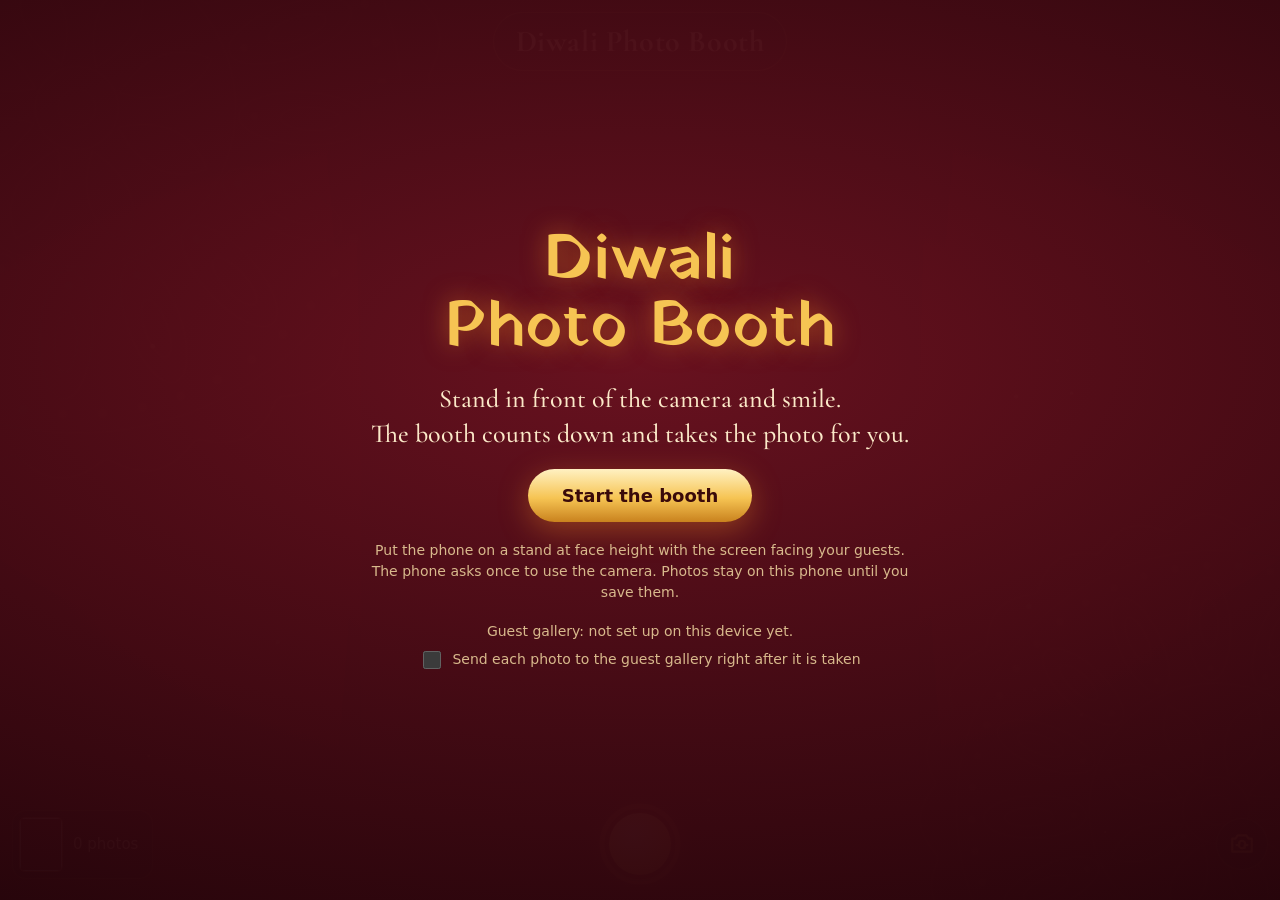
==== index.html @ d07fb63e "Booth background: slow gold line-art mandalas, embers and line fireworks A light canvas layer behind" ====
<!doctype html>
<html lang="en">
<head>
<meta charset="utf-8">
<meta name="viewport" content="width=device-width,initial-scale=1,viewport-fit=cover">
<meta name="theme-color" content="#1c0308">
<meta name="apple-mobile-web-app-capable" content="yes">
<title>Diwali Photo Booth</title>
<link rel="icon" href="data:image/svg+xml,%3Csvg xmlns=%27http://www.w3.org/2000/svg%27 viewBox=%270 0 32 32%27%3E%3Cpath d=%27M4 18q12 12 24 0z%27 fill=%27%23f6c453%27/%3E%3Cpath d=%27M16 4q-5 8 0 12q5-4 0-12z%27 fill=%27%23f5871a%27/%3E%3C/svg%3E">
<link rel="stylesheet" href="fonts.css?v=1793653591">
<style>
  :root {
    --night: #1c0308; --velvet: #3d0812; --wine: #6b1220;
    --gold: #f6c453; --gold-hi: #fff1c2; --gold-lo: #c9821e; --marigold: #f5871a;
    --ink: #fbe9c8; --ink-dim: #d8b98c;
    --display: 'Yatra One', 'Cormorant Garamond', Georgia, serif;
    --serif: 'Cormorant Garamond', Georgia, serif;
    --ui: system-ui, -apple-system, 'Segoe UI', Roboto, sans-serif;
    color-scheme: dark;
  }
  * { box-sizing: border-box; -webkit-tap-highlight-color: transparent; }
  html, body { margin: 0; height: 100%; background: var(--night); color: var(--ink); font-family: var(--ui); overflow: hidden; overscroll-behavior: none; }
  button { font: inherit; color: inherit; border: 0; background: none; cursor: pointer; }
  button:focus-visible { outline: 3px solid var(--gold); outline-offset: 3px; }
  [hidden] { display: none !important; }

  #app { position: fixed; inset: 0; display: grid; grid-template-rows: auto minmax(0, 1fr) auto;
    padding: env(safe-area-inset-top, 0px) max(12px, env(safe-area-inset-right, 0px)) env(safe-area-inset-bottom, 0px) max(12px, env(safe-area-inset-left, 0px));
    background: transparent; z-index: 1; }
  body { background: radial-gradient(120% 80% at 50% 55%, var(--wine), var(--velvet) 55%, var(--night)) fixed var(--night); }
  #bgfx { position: fixed; inset: 0; width: 100%; height: 100%; z-index: 0; pointer-events: none; }
  #status { justify-self: center; margin-top: 12px; padding: 10px 22px; border-radius: 999px; background: rgba(28,3,8,0.72);
    border: 1px solid rgba(246,196,83,0.45); font-family: var(--serif); font-weight: 700; font-size: clamp(20px, 4.6vw, 30px); letter-spacing: 0.02em; text-align: center; }
  #stageWrap { position: relative; min-height: 0; overflow: hidden; }
  /* sized in script to the largest 4:5 box that fits, so Safari can't stretch it to the camera's height */
  #preview { position: absolute; left: 50%; top: 50%; transform: translate(-50%, -50%); width: 240px; height: 300px; border-radius: 14px; box-shadow: 0 20px 60px rgba(0,0,0,0.55); background: var(--night); }
  #count { position: absolute; inset: 0; display: grid; place-items: center; pointer-events: none; }
  #count span { font-family: var(--display); font-size: min(46vw, 38vh); line-height: 1; color: var(--gold-hi);
    text-shadow: 0 0 30px rgba(255,150,40,0.9), 0 0 80px rgba(255,120,20,0.6); animation: pop 1s ease-out both; }
  @keyframes pop { 0% { transform: scale(1.6); opacity: 0; } 25% { transform: scale(1); opacity: 1; } 85% { opacity: 1; } 100% { transform: scale(0.85); opacity: 0; } }
  #flash { position: fixed; inset: 0; background: #fff8e6; opacity: 0; pointer-events: none; }
  #flash.go { animation: flash 0.7s ease-out; }
  @keyframes flash { 0% { opacity: 0.95; } 100% { opacity: 0; } }

  #bar { display: grid; grid-template-columns: minmax(0, 1fr) auto minmax(0, 1fr); align-items: center; gap: 12px; padding-block: 8px max(14px, env(safe-area-inset-bottom, 0px)); }
  #rollBtn { justify-self: start; max-width: 100%; min-width: 0; white-space: nowrap; overflow: hidden; display: flex; align-items: center; gap: 10px; padding: 6px 14px 6px 6px; border-radius: 14px; background: rgba(28,3,8,0.6); border: 1px solid rgba(246,196,83,0.3); font-size: 15px; }
  #rollThumb { width: 44px; height: 55px; border-radius: 6px; object-fit: cover; background: var(--velvet); border: 1px solid rgba(246,196,83,0.4); }
  #shutter { position: relative; display: block; width: 84px; height: 84px; padding: 0; border-radius: 50%; flex: none; }
  #shutter svg { position: absolute; left: 0; top: 0; width: 84px; height: 84px; transform: rotate(-90deg); }
  #shutter .core { position: absolute; left: 11px; top: 11px; width: 62px; height: 62px; border-radius: 50%; background: radial-gradient(circle at 40% 35%, var(--gold-hi), var(--gold) 55%, var(--gold-lo)); box-shadow: 0 0 24px rgba(255,170,60,0.6); transition: transform .15s; }
  #shutter:active .core { transform: scale(0.9); }
  #flipBtn { position: relative; justify-self: end; display: block; width: 52px; height: 52px; padding: 0; border-radius: 50%; background: rgba(28,3,8,0.6); border: 1px solid rgba(246,196,83,0.3); }
  #flipBtn svg { position: absolute; left: 50%; top: 50%; transform: translate(-50%, -50%); }

  .sheet { position: fixed; inset: 0; z-index: 20; display: grid; place-items: center; padding: max(16px, env(safe-area-inset-top, 0px)) max(16px, env(safe-area-inset-right, 0px)) max(16px, env(safe-area-inset-bottom, 0px)) max(16px, env(safe-area-inset-left, 0px));
    background: radial-gradient(120% 80% at 50% 40%, rgba(107,18,32,0.97), rgba(28,3,8,0.98)); }
  .card { width: min(560px, 100%); display: grid; gap: 18px; text-align: center; }
  h1 { margin: 0; font-family: var(--display); font-weight: 400; font-size: clamp(38px, 9vw, 64px); line-height: 1.05; color: var(--gold); text-shadow: 0 0 24px rgba(255,150,40,0.5); text-wrap: balance; }
  .sub { margin: 0; font-family: var(--serif); font-size: clamp(20px, 4.4vw, 26px); color: var(--ink); line-height: 1.35; }
  .note { margin: 0; font-size: 14px; color: var(--ink-dim); line-height: 1.5; }
  .btn { justify-self: center; padding: 16px 34px; border-radius: 999px; font-weight: 700; font-size: 18px; color: #3a0a0a;
    background: linear-gradient(180deg, var(--gold-hi), var(--gold) 55%, var(--gold-lo)); box-shadow: 0 8px 30px rgba(255,150,40,0.35); }
  .btn.ghost { color: var(--ink); background: rgba(28,3,8,0.6); border: 1px solid rgba(246,196,83,0.45); box-shadow: none; }
  .row { display: flex; flex-wrap: wrap; justify-content: center; gap: 12px; }
  .err { color: #ffb4a8; font-size: 15px; }

  #review img { width: 100%; max-height: 64vh; object-fit: contain; border-radius: 12px; box-shadow: 0 20px 60px rgba(0,0,0,0.6); }
  #reviewTimer { height: 4px; border-radius: 4px; background: rgba(246,196,83,0.25); overflow: hidden; }
  #reviewTimer i { display: block; height: 100%; width: 100%; background: var(--gold); transform-origin: left; }

  #roll .card { width: min(900px, 100%); max-height: 100%; grid-template-rows: auto auto 1fr auto; }
  #rollGrid { overflow: auto; display: grid; grid-template-columns: repeat(auto-fill, minmax(120px, 1fr)); gap: 10px; padding: 4px; min-height: 0; }
  #rollGrid button { padding: 0; border-radius: 8px; overflow: hidden; border: 2px solid transparent; }
  #rollGrid button[aria-pressed="true"] { border-color: var(--gold); }
  #rollGrid img { display: block; width: 100%; aspect-ratio: 4 / 5; object-fit: cover; }
  #rollGrid button { position: relative; }
  #rollGrid button.up::before { content: ""; position: absolute; left: 6px; bottom: 6px; width: 22px; height: 22px; border-radius: 50%; z-index: 1;
    background: rgba(28,3,8,0.85) url("data:image/svg+xml,%3Csvg xmlns='http://www.w3.org/2000/svg' viewBox='0 0 24 24'%3E%3Cpath d='M7 18h10a4 4 0 0 0 0-8 6 6 0 0 0-11.3 1.7A3.2 3.2 0 0 0 7 18z' fill='%23f6c453'/%3E%3C/svg%3E") center / 15px no-repeat; }
  .gallerySet { display: grid; gap: 6px; justify-items: center; }
  .toggle { display: inline-flex; gap: 8px; align-items: center; cursor: pointer; }
  .toggle input { accent-color: var(--gold); width: 18px; height: 18px; }
  #rollGrid button.done::after { content: ""; position: absolute; right: 6px; bottom: 6px; width: 22px; height: 22px; border-radius: 50%;
    background: var(--gold) url("data:image/svg+xml,%3Csvg xmlns='http://www.w3.org/2000/svg' viewBox='0 0 24 24'%3E%3Cpath d='M6 12l4 4 8-8' fill='none' stroke='%233a0a0a' stroke-width='3' stroke-linecap='round' stroke-linejoin='round'/%3E%3C/svg%3E") center / 16px no-repeat; }
  #rollEmpty { font-family: var(--serif); font-size: 22px; color: var(--ink-dim); padding: 30px 0; }
  #fullBtn { position: fixed; left: max(10px, env(safe-area-inset-left, 0px)); top: calc(10px + env(safe-area-inset-top, 0px)); z-index: 25; width: 44px; height: 44px; padding: 0; border-radius: 50%;
    background: rgba(28,3,8,0.6); border: 1px solid rgba(246,196,83,0.35); }
  #fullBtn svg { position: absolute; left: 50%; top: 50%; transform: translate(-50%, -50%); }
  #debug { position: fixed; right: max(8px, env(safe-area-inset-right, 0px)); top: calc(8px + env(safe-area-inset-top, 0px)); font: 11px/1.35 ui-monospace, monospace; color: #9f9; background: rgba(0,0,0,0.55); padding: 4px 8px; border-radius: 6px; z-index: 30; white-space: pre; pointer-events: none; }
  @media (prefers-reduced-motion: reduce) { #count span { animation-duration: 0.01s; } #flash.go { animation-duration: 0.2s; } }
</style>
</head>
<body>
<canvas id="bgfx" aria-hidden="true"></canvas>
<div id="app">
  <div id="status" role="status" aria-live="polite">Getting the booth ready…</div>
  <div id="stageWrap">
    <canvas id="preview" width="1080" height="1350" aria-label="Live camera preview with the Diwali frame"></canvas>
    <div id="count" aria-hidden="true"></div>
  </div>
  <div id="bar">
    <button id="rollBtn" type="button" aria-label="Open photos taken on this phone"><img id="rollThumb" alt=""><span id="rollCount">0 photos</span></button>
    <button id="shutter" type="button" aria-label="Take a photo now">
      <svg viewBox="0 0 84 84" aria-hidden="true"><circle cx="42" cy="42" r="38" fill="none" stroke="rgba(246,196,83,0.3)" stroke-width="5"/><circle id="ring" cx="42" cy="42" r="38" fill="none" stroke="#fff1c2" stroke-width="5" stroke-linecap="round" stroke-dasharray="238.8" stroke-dashoffset="238.8"/></svg>
      <span class="core"></span>
    </button>
    <button id="flipBtn" type="button" aria-label="Switch camera">
      <svg width="26" height="26" viewBox="0 0 24 24" fill="none" stroke="#f6c453" stroke-width="2" stroke-linecap="round" stroke-linejoin="round" aria-hidden="true"><path d="M3 7h3l2-3h8l2 3h3v12H3z"/><path d="M9 13a3 3 0 0 0 5.2 2"/><path d="M15 12a3 3 0 0 0-5.2-2"/><path d="M14.5 15.5V13H17"/><path d="M9.5 10.5V13H7"/></svg>
    </button>
  </div>
</div>
<video id="video" playsinline muted autoplay aria-hidden="true" style="position:fixed;left:0;top:0;width:2px;height:2px;opacity:0.01;pointer-events:none;z-index:-1"></video>
<div id="flash"></div>

<section id="start" class="sheet">
  <div class="card">
    <h1>Diwali Photo Booth</h1>
    <p class="sub">Stand in front of the camera and smile.<br>The booth counts down and takes the photo for you.</p>
    <button id="startBtn" class="btn" type="button">Start the booth</button>
    <p class="note">Put the phone on a stand at face height with the screen facing your guests. The phone asks once to use the camera. Photos stay on this phone until you save them.</p>
    <div class="gallerySet">
      <p class="note" id="galleryState">Guest gallery: checking…</p>
      <label class="note toggle"><input type="checkbox" id="liveUpload"> Send each photo to the guest gallery right after it is taken</label>
    </div>
    <p id="startErr" class="err" hidden></p>
  </div>
</section>

<section id="review" class="sheet" hidden>
  <div class="card">
    <img id="reviewImg" alt="The photo you just took">
    <div id="reviewTimer"><i></i></div>
    <p class="note" id="reviewNote">This photo saves automatically when the bar runs out.</p>
    <div class="row">
      <button id="nextGuest" class="btn" type="button">Save and take the next photo</button>
    </div>
  </div>
</section>

<section id="roll" class="sheet" hidden>
  <div class="card">
    <h1 style="font-size:clamp(30px,6vw,44px)">Photos on this phone</h1>
    <p class="note" id="rollNote">Tap photos to pick them, then save them to the phone's photo library.</p>
    <div id="rollGrid"></div>
    <div class="row">
      <button id="saveSel" class="btn" type="button">Save all</button>
      <button id="uploadSel" class="btn ghost" type="button" hidden>Upload to guest gallery</button>
      <button id="clearAll" class="btn ghost" type="button">Delete all</button>
      <button id="closeRoll" class="btn ghost" type="button">Back to booth</button>
    </div>
  </div>
</section>
<div id="debug" hidden></div>
<button id="fullBtn" type="button" hidden aria-label="Full screen">
  <svg width="22" height="22" viewBox="0 0 24 24" fill="none" stroke="#f6c453" stroke-width="2" stroke-linecap="round" stroke-linejoin="round" aria-hidden="true"><path d="M4 9V4h5M20 9V4h-5M4 15v5h5M20 15v5h-5"/></svg>
</button>

<script src="config.js?v=1793653591"></script>
<script src="bgfx.js?v=1793653591"></script>
<script src="frame.js?v=1793653591"></script>
<script type="module" src="booth.js?v=1793653591"></script>
</body>
</html>
---- fonts.css ----
@font-face{font-family:'Yatra One';font-style:normal;font-weight:400;font-display:swap;src:url([data-uri]) format('woff2');unicode-range:U+0900-097F, U+1CD0-1CF9, U+200C-200D, U+20A8, U+20B9, U+20F0, U+25CC, U+A830-A839, U+A8E0-A8FF;}
@font-face{font-family:'Yatra One';font-style:normal;font-weight:400;font-display:swap;src:url([data-uri]) format('woff2');unicode-range:U+0000-00FF, U+0131, U+0152-0153, U+02BB-02BC, U+02C6, U+02DA, U+02DC, U+0304, U+0308, U+0329, U+2000-206F, U+2074, U+20AC, U+2122, U+2191, U+2193, U+2212, U+2215, U+FEFF, U+FFFD;}
@font-face{font-family:'Cormorant Garamond';font-style:italic;font-weight:600;font-display:swap;src:url([data-uri]) format('woff2');unicode-range:U+0000-00FF, U+0131, U+0152-0153, U+02BB-02BC, U+02C6, U+02DA, U+02DC, U+0304, U+0308, U+0329, U+2000-206F, U+2074, U+20AC, U+2122, U+2191, U+2193, U+2212, U+2215, U+FEFF, U+FFFD;}
@font-face{font-family:'Cormorant Garamond';font-style:normal;font-weight:500;font-display:swap;src:url([data-uri]) format('woff2');unicode-range:U+0000-00FF, U+2000-206F;}
@font-face{font-family:'Cormorant Garamond';font-style:normal;font-weight:700;font-display:swap;src:url([data-uri]) format('woff2');unicode-range:U+0000-00FF, U+2000-206F;}
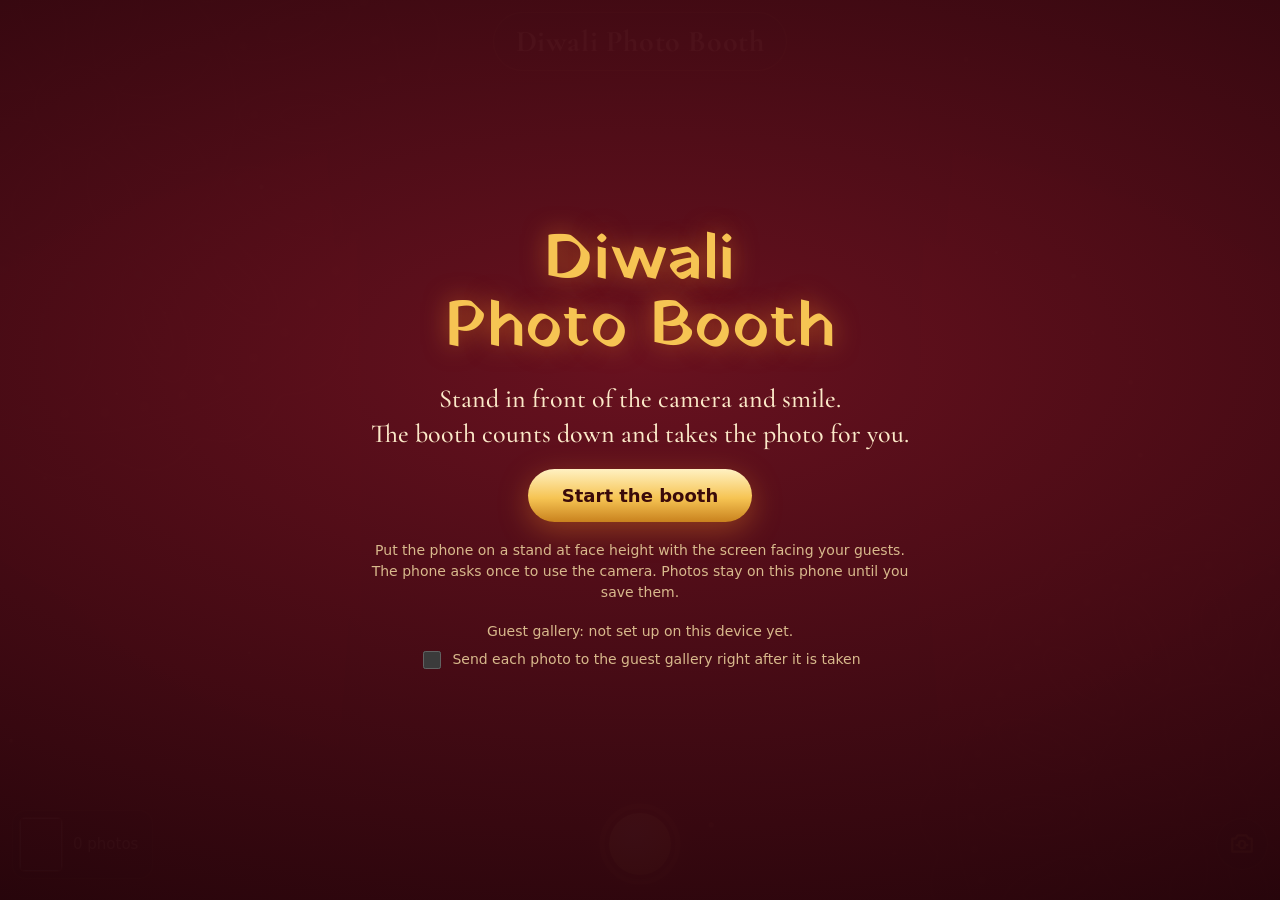
==== commit 98a5b1e0: "Camera: request full 4:3 sensor and zoom out to the widest setting Co-Authored-By: Claude Opus 5.5 <" ====
--- a/index.html
+++ b/index.html
@@ -157,6 +157,6 @@
 <script src="config.js?v=1793653591"></script>
 <script src="bgfx.js?v=1793653591"></script>
 <script src="frame.js?v=1793653591"></script>
-<script type="module" src="booth.js?v=1793653591"></script>
+<script type="module" src="booth.js?v=1793910406"></script>
 </body>
 </html>
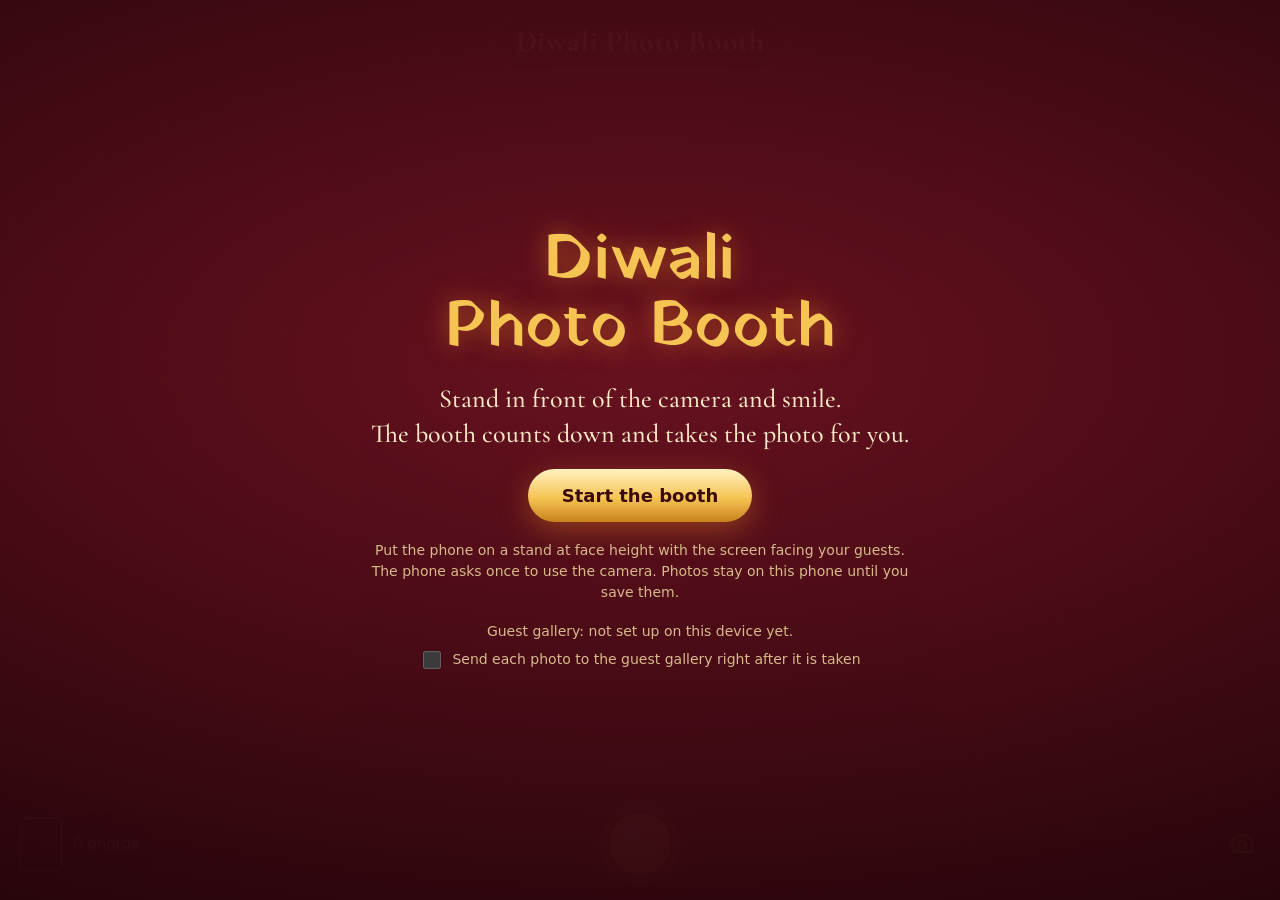
==== commit 1800496b: "Sharper photos: best-of-burst capture, light sharpening, optional ?hd=1 4:3 camera Co-Authored-By: C" ====
--- a/index.html
+++ b/index.html
@@ -157,6 +157,6 @@
 <script src="config.js?v=1793653591"></script>
 <script src="bgfx.js?v=1793653591"></script>
 <script src="frame.js?v=1793653591"></script>
-<script type="module" src="booth.js?v=1793910406"></script>
+<script type="module" src="booth.js?v=1793911412"></script>
 </body>
 </html>
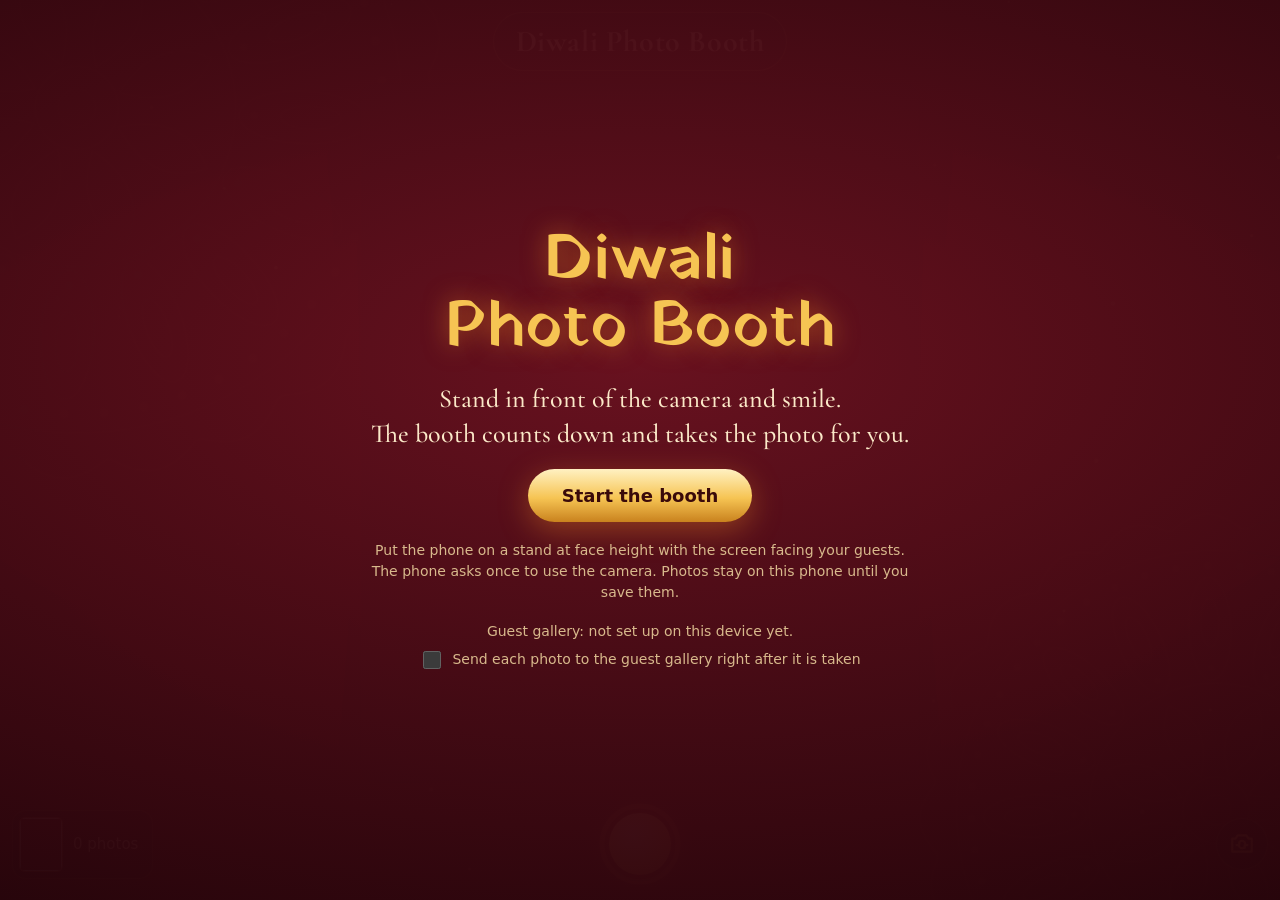
==== commit 718e0fdf: "Save framed photos at the camera's full resolution (frame drawn at matching scale) Co-Authored-By: C" ====
--- a/index.html
+++ b/index.html
@@ -156,7 +156,7 @@
 
 <script src="config.js?v=1793653591"></script>
 <script src="bgfx.js?v=1793653591"></script>
-<script src="frame.js?v=1793653591"></script>
-<script type="module" src="booth.js?v=1793911412"></script>
+<script src="frame.js?v=1793911911"></script>
+<script type="module" src="booth.js?v=1793911911"></script>
 </body>
 </html>
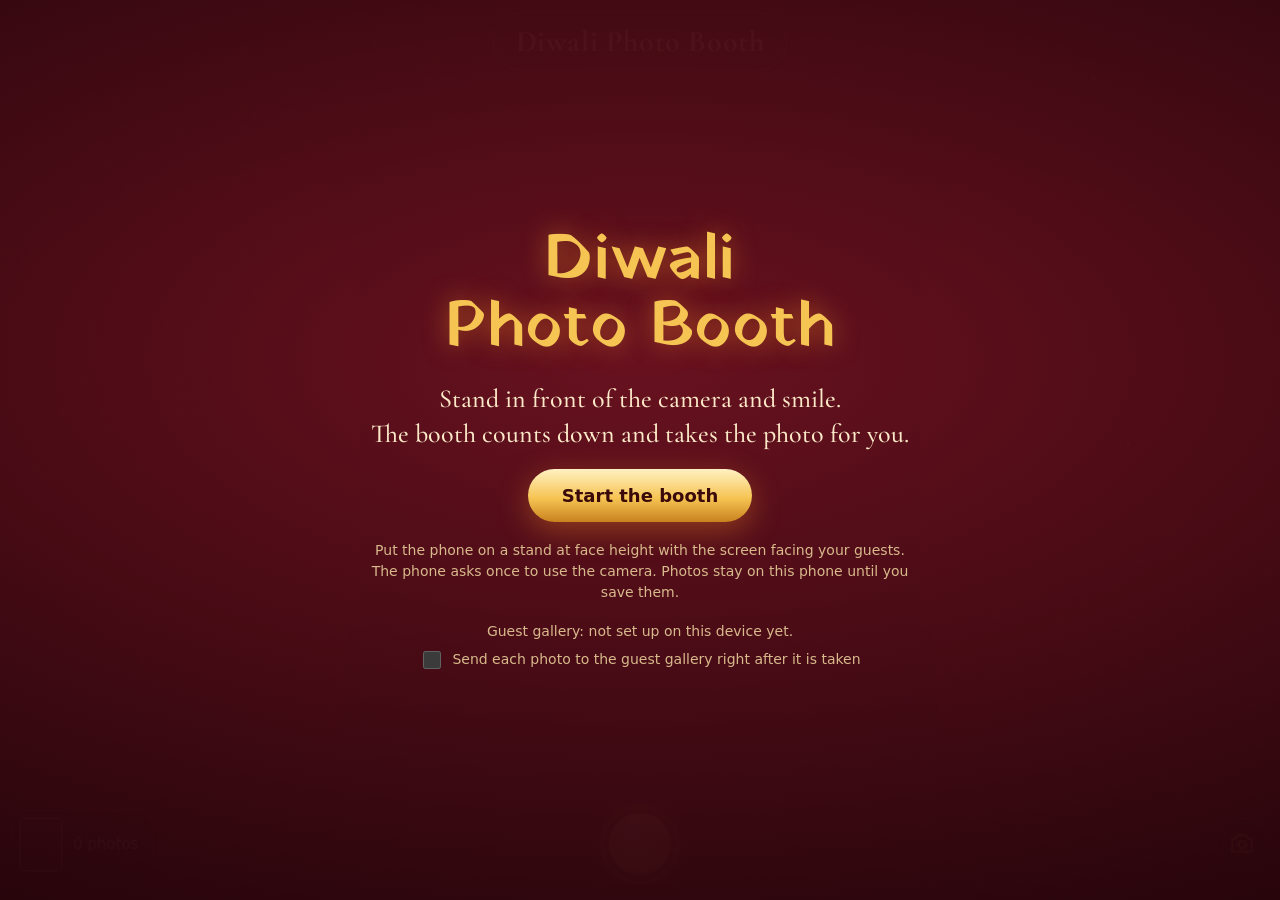
==== commit 6385173a: "Photo roll: scroll the grid and keep the buttons on screen with many photos Co-Authored-By: Claude O" ====
--- a/index.html
+++ b/index.html
@@ -69,7 +69,7 @@
   #reviewTimer i { display: block; height: 100%; width: 100%; background: var(--gold); transform-origin: left; }
 
   #roll .card { width: min(900px, 100%); max-height: 100%; grid-template-rows: auto auto 1fr auto; }
-  #rollGrid { overflow: auto; display: grid; grid-template-columns: repeat(auto-fill, minmax(120px, 1fr)); gap: 10px; padding: 4px; min-height: 0; }
+  #rollGrid { grid-auto-rows: max-content; align-content: start; max-height: calc(100vh - 250px); max-height: calc(100dvh - 250px); overscroll-behavior: contain; -webkit-overflow-scrolling: touch; overflow: auto; display: grid; grid-template-columns: repeat(auto-fill, minmax(120px, 1fr)); gap: 10px; padding: 4px; min-height: 0; }
   #rollGrid button { padding: 0; border-radius: 8px; overflow: hidden; border: 2px solid transparent; }
   #rollGrid button[aria-pressed="true"] { border-color: var(--gold); }
   #rollGrid img { display: block; width: 100%; aspect-ratio: 4 / 5; object-fit: cover; }
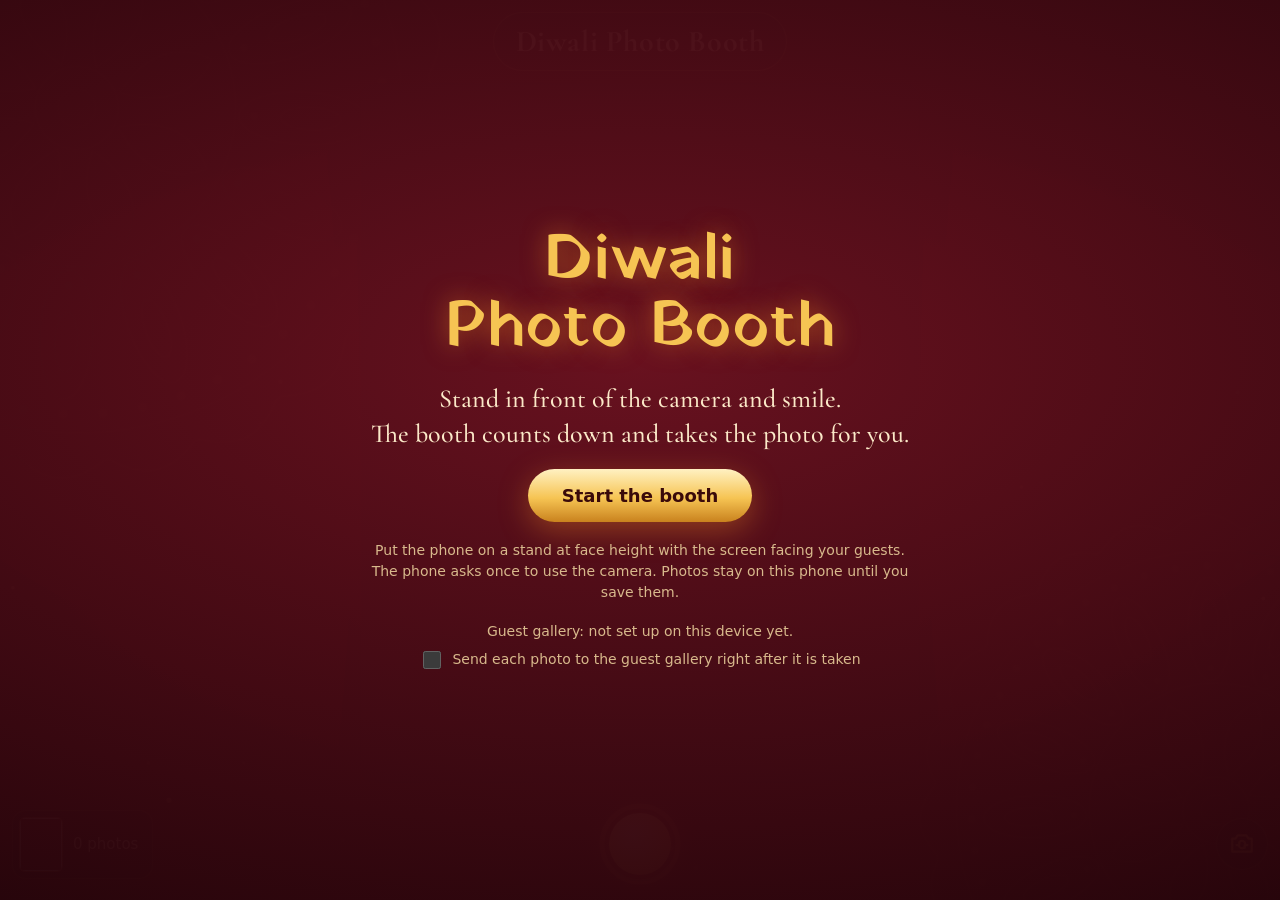
==== commit 8367bdfa: "Uploads: read photos via arrayBuffer, skip unreadable ones instead of blocking the queue Co-Authored" ====
--- a/index.html
+++ b/index.html
@@ -157,6 +157,6 @@
 <script src="config.js?v=1793653591"></script>
 <script src="bgfx.js?v=1793653591"></script>
 <script src="frame.js?v=1793911911"></script>
-<script type="module" src="booth.js?v=1793911911"></script>
+<script type="module" src="booth.js?v=1794074412"></script>
 </body>
 </html>
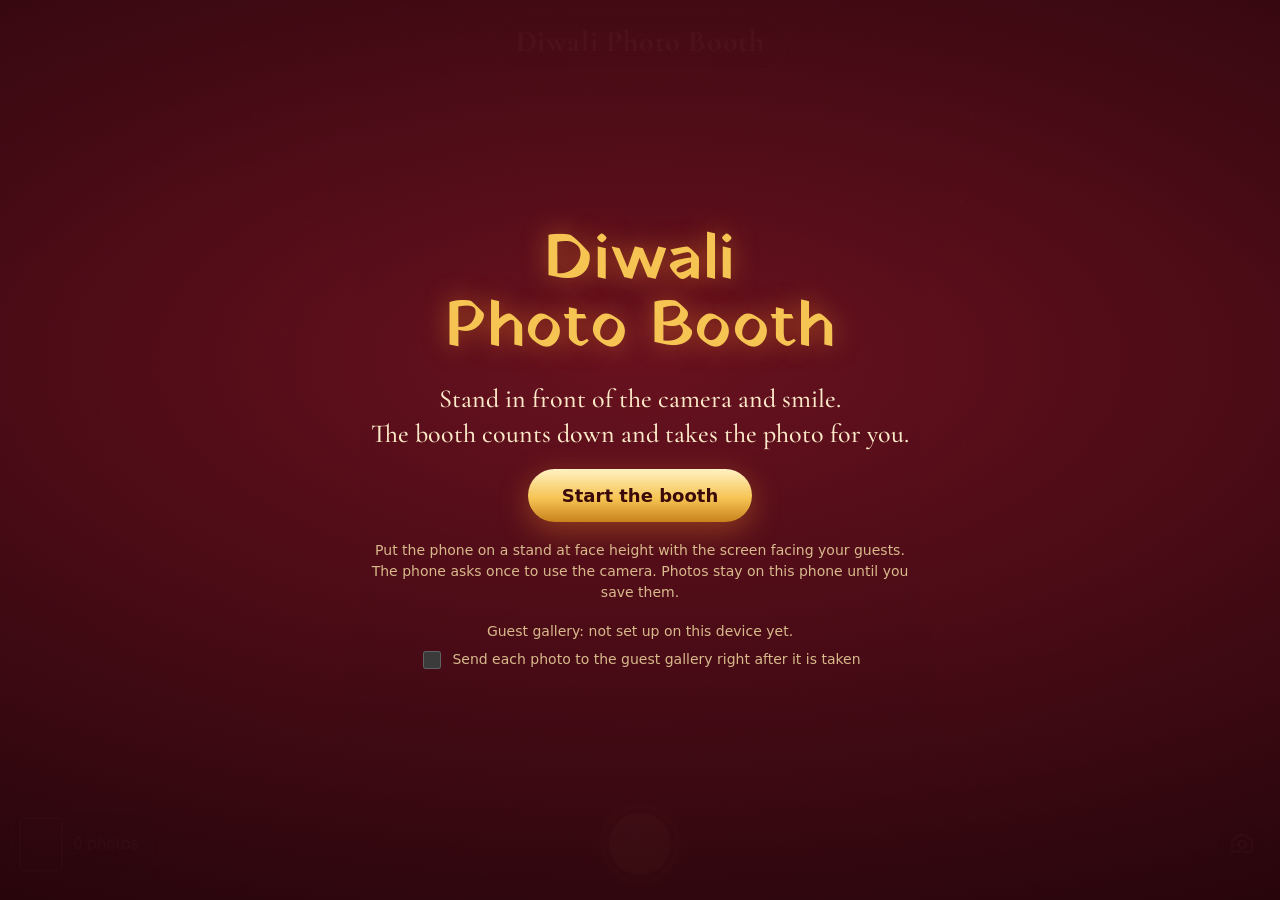
==== commit a93ac541: "iPad save: batch the share sheet by size and shrink batches when Safari refuses Co-Authored-By: Clau" ====
--- a/index.html
+++ b/index.html
@@ -157,6 +157,6 @@
 <script src="config.js?v=1793653591"></script>
 <script src="bgfx.js?v=1793653591"></script>
 <script src="frame.js?v=1793911911"></script>
-<script type="module" src="booth.js?v=1794074412"></script>
+<script type="module" src="booth.js?v=1794083145"></script>
 </body>
 </html>
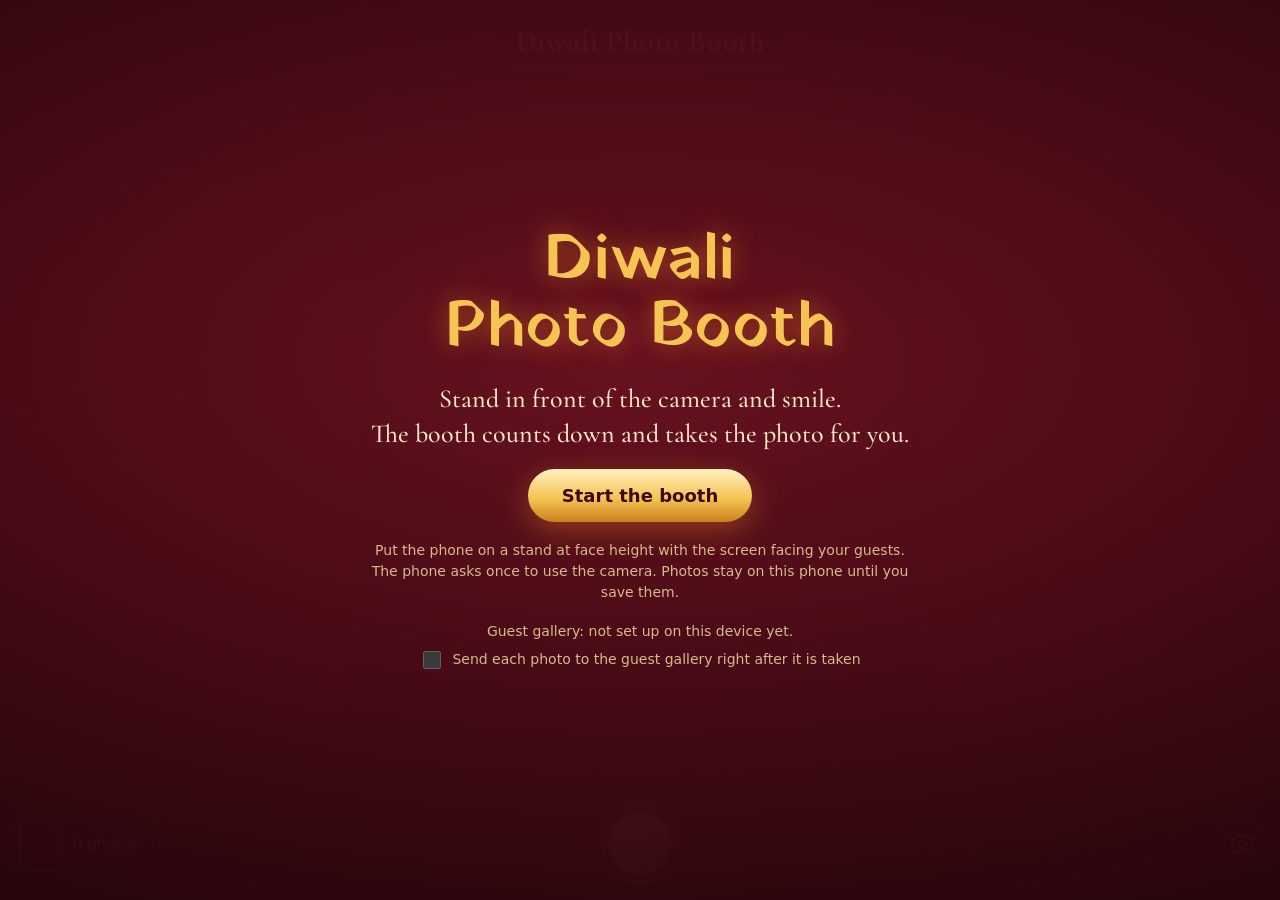
==== commit fd7b4607: "Landscape frame: photos added from the host phone keep their full landscape shape Co-Authored-By: Cl" ====
--- a/index.html
+++ b/index.html
@@ -156,7 +156,7 @@
 
 <script src="config.js?v=1793653591"></script>
 <script src="bgfx.js?v=1793653591"></script>
-<script src="frame.js?v=1793911911"></script>
+<script src="frame.js?v=1794085647"></script>
 <script type="module" src="booth.js?v=1794083145"></script>
 </body>
 </html>
